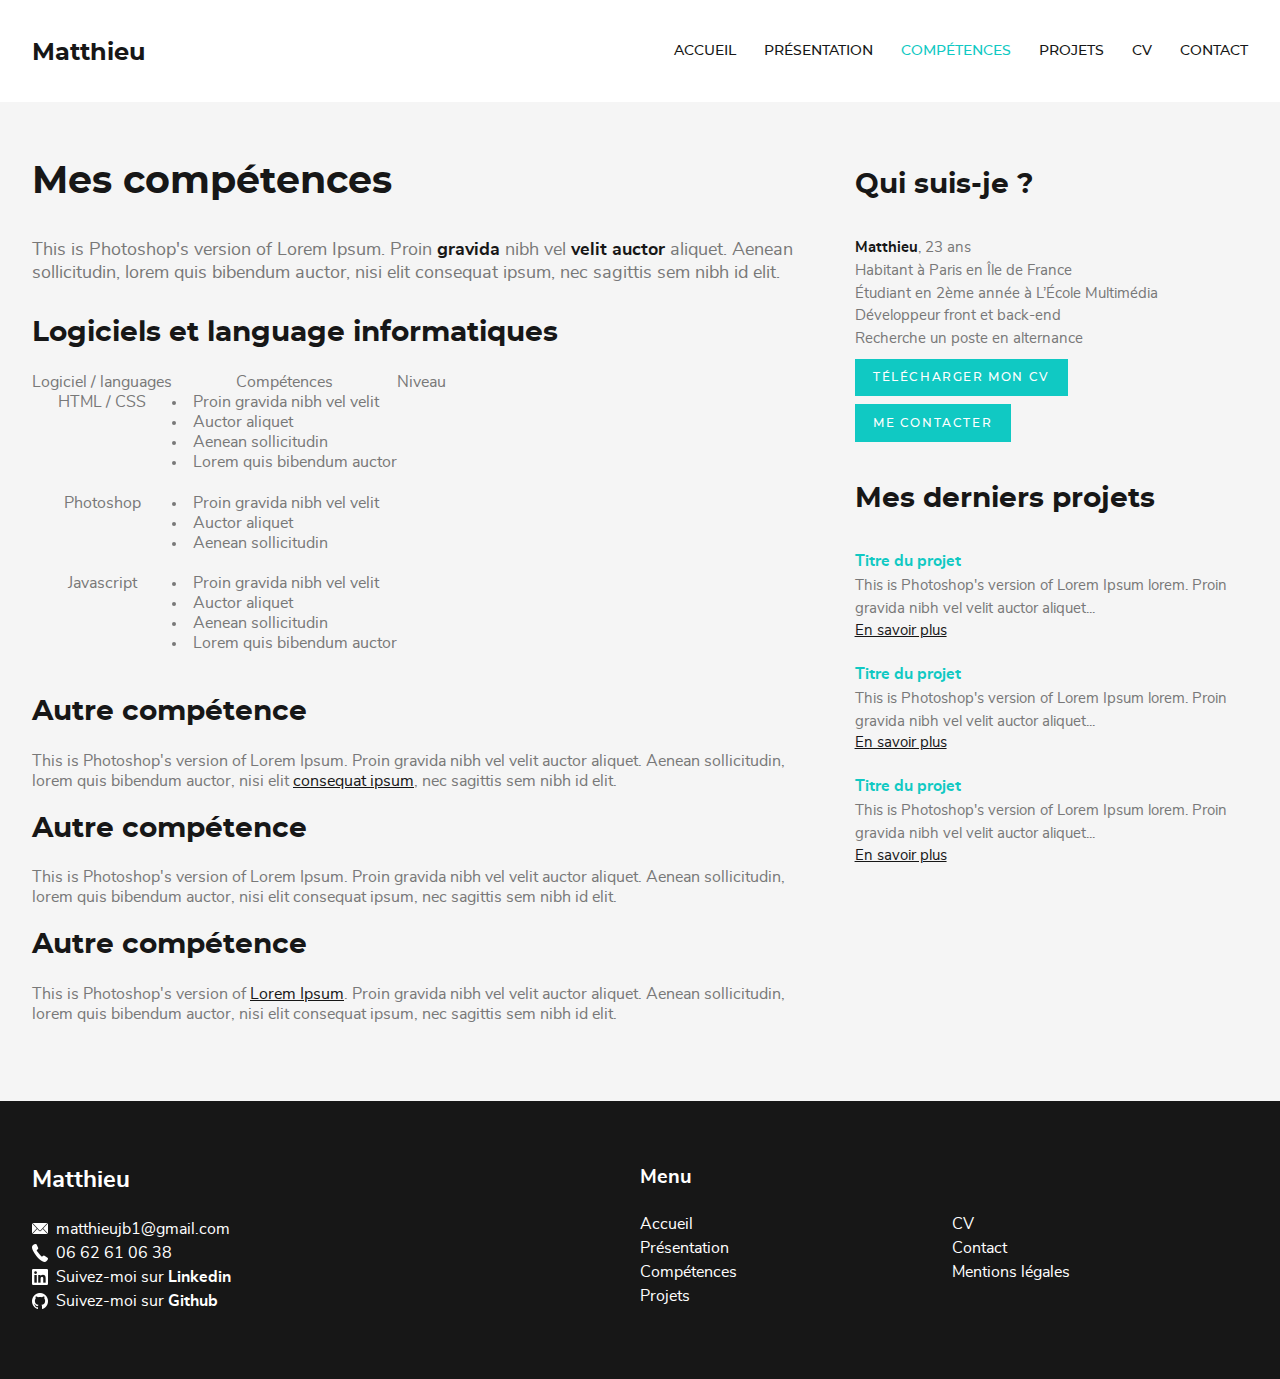
==== competences.html @ bd3cf681 "first commi" ====
<!DOCTYPE html>
<html lang="fr">
<head>
    <meta charset="UTF-8">
    <meta name="viewport" content="width=device-width, initial-scale=1.0, user-scalable=no">
    <title>Portfolio de JMattheu JEAN BAPTISTE - Mes compétences</title>
    <link rel="stylesheet" href="css/template.css">
    <link rel="stylesheet" href="css/pages.css">
</head>
<body>

    <nav class="tmp-menu" data-state="closed">

        <a href="index.html" class="home-link">Matthieu</a>

        <div class="site-links">
            <div class="burger">
                <span></span>
                <span></span>
                <span></span>
            </div>
            <a href="index.html">Accueil</a>
            <a href="">Présentation</a>
            <a href="competences.html" class="active">Compétences</a>
            <a href="projet.html">Projets</a>
            <a href="">CV</a>
            <a href="contact.html">Contact</a>
        </div>

    </nav>

    <main class="tmp-main">

        <section class="competences tmp-content">

            <header>

                <h1 class="tmp-title1">Mes compétences</h1>
                <p>This is Photoshop's version  of Lorem Ipsum. Proin <strong>gravida</strong> nibh vel <strong>velit auctor</strong> aliquet. Aenean sollicitudin, lorem quis bibendum auctor, nisi elit consequat ipsum, nec sagittis sem nibh id elit.</p>

            </header>

            <h2 class="tmp-title2">Logiciels et language informatiques</h2>

            <table>

                <tr class="first">
                    <th>Logiciel / languages</th>
                    <th>Compétences</th>
                    <th>Niveau</th>
                </tr>

                <tr>
                    <th>HTML / CSS</th>
                    <td>
                        <ul>
                            <li>Proin gravida nibh vel velit</li>
                            <li>Auctor aliquet</li>
                            <li>Aenean sollicitudin</li>
                            <li>Lorem quis bibendum auctor</li>
                        </ul>
                    </td>
                    <td>
                        <span class="blue-star"></span>
                        <span class="blue-star"></span>
                        <span class="blue-star"></span>
                        <span class="blue-star"></span>
                        <span class="grey-star"></span>
                    </td>
                </tr>

                <tr>
                    <th>Photoshop</th>
                    <td>
                        <ul>
                            <li>Proin gravida nibh vel velit</li>
                            <li>Auctor aliquet</li>
                            <li>Aenean sollicitudin</li>
                        </ul>
                    </td>
                    <td>
                        <span class="blue-star"></span>
                        <span class="blue-star"></span>
                        <span class="grey-star"></span>
                        <span class="grey-star"></span>
                        <span class="grey-star"></span>
                    </td>
                </tr>

                <tr>
                    <th>Javascript</th>
                    <td>
                        <ul>
                            <li>Proin gravida nibh vel velit</li>
                            <li>Auctor aliquet</li>
                            <li>Aenean sollicitudin</li>
                            <li>Lorem quis bibendum auctor</li>
                        </ul>
                    </td>
                    <td>
                        <span class="blue-star"></span>
                        <span class="blue-star"></span>
                        <span class="blue-star"></span>
                        <span class="grey-star"></span>
                        <span class="grey-star"></span>
                    </td>
                </tr>



            </table>

            <h2 class="tmp-title2">Autre compétence</h2>

            <p>This is Photoshop's version of Lorem Ipsum. Proin gravida nibh vel velit auctor aliquet. Aenean sollicitudin, lorem quis bibendum auctor, nisi elit <a href="">consequat ipsum</a>, nec sagittis sem nibh id elit.</p>

            <h2 class="tmp-title2">Autre compétence</h2>

            <p>This is Photoshop's version of Lorem Ipsum. Proin gravida nibh vel velit auctor aliquet. Aenean sollicitudin, lorem quis bibendum auctor, nisi elit consequat ipsum, nec sagittis sem nibh id elit.</p>

            <h2 class="tmp-title2">Autre compétence</h2>

            <p>This is Photoshop's version of <a href="">Lorem Ipsum</a>. Proin gravida nibh vel velit auctor aliquet. Aenean sollicitudin, lorem quis bibendum auctor, nisi elit consequat ipsum, nec sagittis sem nibh id elit.</p>

        </section>

        <aside class="tmp-aside">

            <section class="infos">

                <h2 class="tmp-title2">Qui suis-je ?</h2>
                <p>
                    <strong>Matthieu</strong>, 23 ans<br>
                    Habitant à Paris en Île de France<br>
                    Étudiant en 2ème année à L’École Multimédia<br>
                    Développeur front et back-end<br>
                    Recherche un poste en alternance
                </p>
                <a href="" class="tmp-btn-small">Télécharger mon CV</a>
                <br>
                <a href="" class="tmp-btn-small">Me contacter</a>

            </section>

            <section class="projects">

                <h2 class="tmp-title2">Mes derniers projets</h2>

                <h3>Titre du projet</h3>
                <p>This is Photoshop's version of Lorem Ipsum lorem. Proin gravida nibh vel velit auctor aliquet...</p>
                <a href="">En savoir plus</a>

                <h3>Titre du projet</h3>
                <p>This is Photoshop's version of Lorem Ipsum lorem. Proin gravida nibh vel velit auctor aliquet...</p>
                <a href="">En savoir plus</a>

                <h3>Titre du projet</h3>
                <p>This is Photoshop's version of Lorem Ipsum lorem. Proin gravida nibh vel velit auctor aliquet...</p>
                <a href="">En savoir plus</a>

            </section>

        </aside>

    </main>

    <footer class="tmp-footer">

        <section class="contact">
            <h1>Matthieu</h1>
            <a href="mailto:matthieujb1@gmail.com">matthieujb1@gmail.com</a><br>
            <a href="tel:+33662610638">06 62 61 06 38</a><br>
            <a href="">Suivez-moi sur <strong>Linkedin</strong></a><br>
            <a href="">Suivez-moi sur <strong>Github</strong></a>
        </section>

        <nav class="menu">
            <h2>Menu</h2>
            <div class="links">
                <a href="index.html">Accueil</a><br>
                <a href="">Présentation</a><br>
                <a href="competences.html">Compétences</a><br>
                <a href="projet.html">Projets</a><br>
                <a href="">CV</a><br>
                <a href="contact.html">Contact</a><br>
                <a href="">Mentions légales</a>
            </div>
        </nav>

    </footer>

    <!-- Script de la bascule du menu -->
    <script src="scripts/menu.js"></script>
    
</body>
</html>
---- css/template.css ----
/*************/
/*** RESET ***/
/*************/

html, body, div, span, applet, object, iframe,
h1, h2, h3, h4, h5, h6, p, blockquote, pre,
a, abbr, acronym, address, big, cite, code,
del, dfn, em, img, ins, kbd, q, s, samp,
small, strike, strong, sub, sup, tt, var,
b, u, i, center,
dl, dt, dd, ol, ul, li,
fieldset, form, label, legend,
table, caption, tbody, tfoot, thead, tr, th, td,
article, aside, canvas, details, embed, 
figure, figcaption, footer, header, hgroup, 
menu, nav, output, ruby, section, summary,
time, mark, audio, video, input, textarea {
	margin: 0;
	padding: 0;
	border: 0;
	font: inherit;
    vertical-align: baseline;
    line-height: 1.25;
    box-sizing: border-box;
}

/* HTML5 display-role reset for older browsers */
article, aside, details, figcaption, figure, 
footer, header, hgroup, menu, nav, section {
	display: block;
}
body {
	line-height: 1;
}
ol, ul {
	list-style: inside;
}
blockquote, q {
	quotes: none;
}
blockquote:before, blockquote:after,
q:before, q:after {
	content: '';
	content: none;
}
table {
	border-collapse: collapse;
	border-spacing: 0;
}


/*************/
/*** FONTS ***/
/*************/

@font-face {
    font-family: Montserrat;
    src: url('../fonts/montserrat-medium-webfont.woff2') format('woff2'),
         url('../fonts/montserrat-medium-webfont.woff') format('woff');
    font-weight: normal;
    font-style: normal;

}

@font-face {
    font-family: Montserrat;
    src: url('../fonts/montserrat-bold-webfont.woff2') format('woff2'),
         url('../fonts/montserrat-bold-webfont.woff') format('woff');
    font-weight: bold;
    font-style: normal;

}

@font-face {
    font-family: Nunito;
    src: url('../fonts/nunitosans-regular-webfont.woff2') format('woff2'),
         url('../fonts/nunitosans-regular-webfont.woff') format('woff');
    font-weight: normal;
    font-style: normal;

}

@font-face {
    font-family: Nunito;
    src: url('../fonts/fonts/nunitosans-bold-webfont.woff2') format('woff2'),
         url('../fonts/nunitosans-bold-webfont.woff') format('woff');
    font-weight: bold;
    font-style: normal;

}

/***********************/
/*** TEMPLATE STYLES ***/
/***********************/

/*
Noir : #171717 / R23 V23 B23
Gris clair : #f5f5f5
Gris : #787878 / R120 V120 B120
Vert d'eau : #10c9c3
Vert d'eau clair : #22e4de
*/

html, body{
    font-size: 100%;
}

@media screen and (max-width:840px) {
    html, body{
        font-size: 90%;
    }
}

body {
    font-family: Nunito;
    color: #787878;
    background-color: #f5f5f5;
    padding-top: 81px;
}

@media screen and (min-width:841px) {
    body {
        padding-top: 102px;
    }
}

/* Titles */

.tmp-title1 {
    font-family: Montserrat;
    font-weight: bold;
    font-size: 2.4rem; /* 38.4px */
    color: #171717;
}

.tmp-title2 {
    font-family: Montserrat;
    font-weight: bold;
    font-size: 1.75rem; /* 28px */
    color: #171717;
}

/* Links & buttons */

a {
    color: #171717;
}
a:hover {
    color: #10c9c3;
}

.tmp-btn {
    display: inline-block;
    background-color: #10c9c3;
    padding: .9rem 1.6rem; /* 14.4px 25.6px */
    font-family: Montserrat;
    font-size: 0.85rem; /* 13.6px */
    color: white;
    text-transform: uppercase;
    text-decoration: none;
    letter-spacing: .1rem;
    transition: background-color 400ms;
}

.tmp-btn:hover{
    background-color: #22e4de;
    box-shadow: 0 0 .95rem rgba(23,23,23,.1);
    color: white;
}

.tmp-btn-small {
    display: inline-block;
    background-color: #10c9c3;
    padding: .7rem 1.15rem;
    font-family: Montserrat;
    font-size: 0.75rem;
    color: white;
    text-transform: uppercase;
    text-decoration: none;
    letter-spacing: .1rem;
    transition: background-color 400ms;
}

.tmp-btn-small:hover{
    background-color: #22e4de;
    box-shadow: 0 0 .8rem rgba(23,23,23,.1);
    color: white;
}

/* Strong */

strong {
    font-weight: bold;
    color: #171717;
}

/* Page menu */

.tmp-menu{
    position: fixed;
    width:100%;
    background-color: white;
    padding: 2.15rem 2rem; /* 34.4px 0 */
    display: flex;
    flex-direction: row;
    justify-content: space-between;
    top:0;
}

.tmp-menu a{
    text-decoration: none;
    color: #171717;
}

.tmp-menu .home-link {
    font-family: Montserrat;
    font-weight: bold;
    font-size: 1.5rem; /* 24px */
    margin-top:.2rem;
}

.tmp-menu .site-links {
    margin-top: .35rem;
}

.tmp-menu .site-links a {
    font-family: Montserrat;
    font-size: 0.9rem; /* 14.4px */
    text-transform: uppercase;
    margin-left: 1.5rem;
    transition: color 400ms;
}

.tmp-menu .site-links a:hover {
    color: #22e4de;
}

.tmp-menu .site-links a.active {
    color: #10c9c3;
}

.tmp-menu .burger {
    display: none;
    padding-top: 3.5px;
    cursor: pointer;
}

.tmp-menu .burger span{
    display: block;
    width: 1.75rem;
    height: 2px;
    background-color: #171717;
    transition: all 500ms;
}

.tmp-menu .burger span:nth-child(1),
.tmp-menu .burger span:nth-child(2) {
    margin-bottom: 7px;
}

.tmp-menu[data-state=opened] .burger span:nth-child(1) {
    transform: rotate(45deg);
    transform-origin: 0 0;
    margin-bottom: 15px;
    margin-right: -5px;
}

.tmp-menu[data-state=opened] .burger span:nth-child(2) {
    display: none;
} 

.tmp-menu[data-state=opened] .burger span:nth-child(3) {
    transform: rotate(-45deg);
    transform-origin: 0 100%;
    margin-right: -5px;
}


@media screen and (max-width:840px) {

    .tmp-menu{
        padding-top: 1.7rem;
        padding-bottom: 1.7rem;
    }

    .tmp-menu .site-links {
        text-align: right;
    }

    .tmp-menu .site-links a {
        margin-left: 0;
    }

    .tmp-menu[data-state=closed] .site-links a{
        display: none;
    }

    .tmp-menu[data-state=opened] .site-links a {
        display: block;
        padding: .45rem 0;
    }
    .tmp-menu[data-state=opened] .site-links a:last-of-type {
        padding-bottom: 0;
    }

    .tmp-menu .burger {
        display: inline-block;
    }

    .tmp-menu[data-state=opened] .burger {
        margin-bottom: 20px;
    }

}

/* Page main */

.tmp-main {
    padding: 0 2rem;
}

/* Page footer */

.tmp-footer {
    padding: 4rem 2rem;
    background-color: #171717;
}

.tmp-footer h1,
.tmp-footer h2,
.tmp-footer a {
    color: white;
}

.tmp-footer h1,
.tmp-footer h2 {
    font-weight: bold;
    margin-bottom: 1.5rem;
}

.tmp-footer h1 {
    font-size: 1.5rem;
}

.tmp-footer h2 {
    font-size: 1.25rem;
}

.tmp-footer a {
    text-decoration: none;
    display: inline-block;
    margin-bottom: .25rem;
}

.tmp-footer a:hover{
    color: #10c9c3;
}

.tmp-footer .contact a {
    background-repeat: no-repeat;
    background-position-y: center;
    padding-left: 24px;
}

.tmp-footer .contact a:nth-of-type(1) {
    background-image: url(../images/template/mail.png);
}
.tmp-footer .contact a:nth-of-type(1):hover{
    background-image: url(../images/template/mail-hover.png);
}

.tmp-footer .contact a:nth-of-type(2) {
    background-image: url(../images/template/phone.png);
}
.tmp-footer .contact a:nth-of-type(2):hover{
    background-image: url(../images/template/phone-hover.png);
}

.tmp-footer .contact a:nth-of-type(3) {
    background-image: url(../images/template/linkedin.png);
}
.tmp-footer .contact a:nth-of-type(3):hover{
    background-image: url(../images/template/linkedin-hover.png);
}

.tmp-footer .contact a:nth-of-type(4) {
    background-image: url(../images/template/github.png);
}
.tmp-footer .contact a:nth-of-type(4):hover{
    background-image: url(../images/template/github-hover.png);
}

.tmp-footer strong {
    color: inherit;
}
@media screen and (max-width:500px) {
    .tmp-footer .contact {
        margin-bottom: 2rem;
    }
}
@media screen and (min-width:501px) {
    .tmp-footer {
        display: flex;
    }
    
    .tmp-footer .contact,
    .tmp-footer .menu {
        flex:1;
    }
    
    .tmp-footer .menu .links {
        columns: 2;
    }
}

/* Page main (not home) */

.tmp-main:not(.home) {
    padding-top: 3.5rem;
    padding-bottom: 3.5rem;
}

/* Page content (not home) */

.tmp-content h1,
.tmp-content header {
    margin-bottom: 2rem;
}
.tmp-content header p{
    font-size: 1.15rem;
}

.tmp-content h2,
.tmp-content p,
.tmp-content ul,
.tmp-content table,
.tmp-content form {
    margin-bottom: 1.3rem;
}

/* Page aside */

.tmp-aside {
    font-size: .95rem;
}

.tmp-aside h2 {
    margin-top: .6rem;
    margin-bottom: 2.15rem;
}

.tmp-aside p {
    line-height: 1.5;
}

.tmp-aside .infos p {
    margin-bottom: .5rem;
}

.tmp-aside .infos a:first-of-type {
    margin-bottom: .5rem;
}

.tmp-aside .projects h2 {
    margin-top: 2.5rem;
}

.tmp-aside .projects h3 {
    color: #10c9c3;
    font-size: 1rem;
    font-weight: bold;
    margin-bottom: .25rem;
}

.tmp-aside .projects a {
    display: inline-block;
    margin-bottom: 1.5rem;
}

@media screen and (max-width:840px) {
    .tmp-aside {
        border-top: 1px solid #787878;
        margin-top: 2.75rem;
        padding-top: 2rem;
    }
}
@media screen and (min-width:841px) {
    .tmp-main:not(.home) {
       display: flex;
    }
    .tmp-content {
        width:63.5%;
    }
    .tmp-aside {
        padding-left: 3.15rem;
        width: 36.5%;
    }
}

/* Images responsives */

.img-responsive {
    max-width: 100%;
    width: auto; /* pour IE */
    height: auto; /* pour IE */ -ms-interpolation-mode: bicubic; /* lissage pour IE */
}
---- css/pages.css ----
/**************************/
/*** COMPETENCES STYLES ***/
/**************************/

/* Compétences */

.competences-content table{
    width: 100%;
}
.competences-content th{
    text-align: left;
}
.competences-content .first th{
    font-family: Montserrat;
    font-size: .9rem;
    color: #171717;
    text-transform: uppercase;
    letter-spacing: .1rem;
}
.competences-content tr:not(.first) th {
    color: #10c9c3;
    font-weight: bold;
}
.competences-content th,
.competences-content td {
    padding: 1.15rem;
}
.competences-content tr {
    border-bottom: .05rem solid #787878;
}
.competences-content tr:last-of-type {
    border:0;
}
.competences-content tr th:nth-of-type(1),
.competences-content tr th:nth-of-type(2),
.competences-content tr td:nth-of-type(1) {
    border-right: .05rem solid #787878;
}

.competences-content .blue-star,
.competences-content .grey-star {
    width: 21px;
    height: 21px;
    margin-right: 4px;
    display: inline-block;
}
.competences-content .grey-star {
    background-image: url(../images/competences/grey-star.png);
}
.competences-content .blue-star {
    background-image: url(../images/competences/blue-star.png);
}

/**********************/
/*** CONTACT STYLES ***/
/**********************/

/* Form */

.contact-content input,
.contact-content textarea {
    width: 100%;
    border: 0;
    padding: 1rem;
    margin-bottom: 1rem;
    font-family: Nunito;
    font-size: 1rem;
    color: #787878;
}

.contact-content fieldset {
    columns: 2;
    -webkit-columns: 2;
    -moz-columns: 2;
    column-gap: 1rem;
    -webkit-column-gap: 1rem;
    -moz-column-gap: 1rem;
}

.contact-content input[type=submit]{
    color: white;
    width: auto;
    display: inline-block;
    cursor: pointer;
}

/* Coordonnées */

.contact-content ul {
    list-style: none;
    columns: 2;
}

.contact-content li {
    line-height: 1.75;
}

/* Map */

.contact-content .map{
    width: 100%;
    height: 20rem;
}

/*********************/
/*** PROJET STYLES ***/
/*********************/
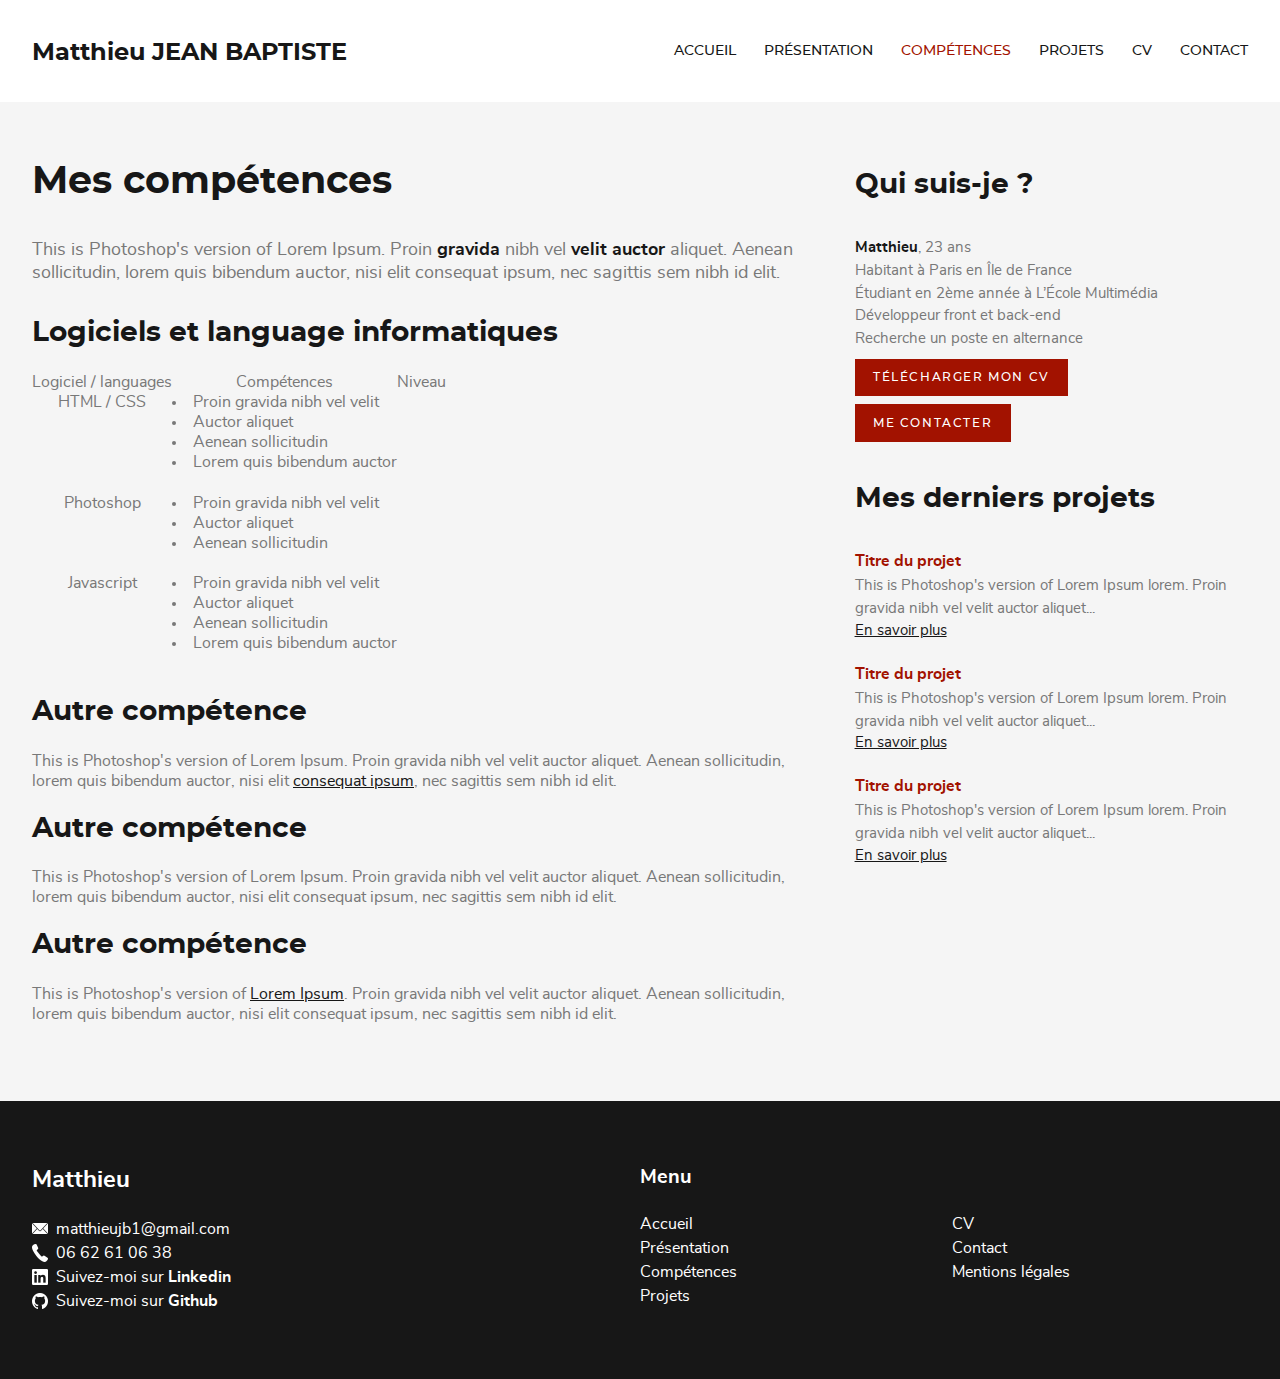
==== commit 757dd62b: "Rajout du CV" ====
--- a/competences.html
+++ b/competences.html
@@ -3,15 +3,16 @@
 <head>
     <meta charset="UTF-8">
     <meta name="viewport" content="width=device-width, initial-scale=1.0, user-scalable=no">
-    <title>Portfolio de JMattheu JEAN BAPTISTE - Mes compétences</title>
+    <title>Portfolio de Mattheu JEAN BAPTISTE - Mes compétences</title>
     <link rel="stylesheet" href="css/template.css">
     <link rel="stylesheet" href="css/pages.css">
+    <link rel="stylesheet" href="css/animited.css">
 </head>
 <body>
 
     <nav class="tmp-menu" data-state="closed">
 
-        <a href="index.html" class="home-link">Matthieu</a>
+        <a href="index.html" class="home-link">Matthieu JEAN BAPTISTE</a>
 
         <div class="site-links">
             <div class="burger">
@@ -23,7 +24,7 @@
             <a href="">Présentation</a>
             <a href="competences.html" class="active">Compétences</a>
             <a href="projet.html">Projets</a>
-            <a href="">CV</a>
+            <a href="/CV/cvmatthieu-1(1).pdf" target="blank">CV</a>
             <a href="contact.html">Contact</a>
         </div>
 
@@ -36,7 +37,7 @@
             <header>
 
                 <h1 class="tmp-title1">Mes compétences</h1>
-                <p>This is Photoshop's version  of Lorem Ipsum. Proin <strong>gravida</strong> nibh vel <strong>velit auctor</strong> aliquet. Aenean sollicitudin, lorem quis bibendum auctor, nisi elit consequat ipsum, nec sagittis sem nibh id elit.</p>
+                <p class="tracking-in-contract-bck">This is Photoshop's version  of Lorem Ipsum. Proin <strong>gravida</strong> nibh vel <strong>velit auctor</strong> aliquet. Aenean sollicitudin, lorem quis bibendum auctor, nisi elit consequat ipsum, nec sagittis sem nibh id elit.</p>
 
             </header>
 
@@ -171,7 +172,7 @@
             <a href="mailto:matthieujb1@gmail.com">matthieujb1@gmail.com</a><br>
             <a href="tel:+33662610638">06 62 61 06 38</a><br>
             <a href="">Suivez-moi sur <strong>Linkedin</strong></a><br>
-            <a href="">Suivez-moi sur <strong>Github</strong></a>
+            <a href="https://github.com/Matthieujb/PortfolioMatthieu">Suivez-moi sur <strong>Github</strong></a>
         </section>
 
         <nav class="menu">
@@ -181,7 +182,7 @@
                 <a href="">Présentation</a><br>
                 <a href="competences.html">Compétences</a><br>
                 <a href="projet.html">Projets</a><br>
-                <a href="">CV</a><br>
+                <a href="/CV/cvmatthieu-1(1).pdf" target="blank">CV</a><br>
                 <a href="contact.html">Contact</a><br>
                 <a href="">Mentions légales</a>
             </div>
--- a/css/template.css
+++ b/css/template.css
@@ -1,7 +1,7 @@
 /*************/
 /*** RESET ***/
 /*************/
-
+ 
 html, body, div, span, applet, object, iframe,
 h1, h2, h3, h4, h5, h6, p, blockquote, pre,
 a, abbr, acronym, address, big, cite, code,
@@ -15,143 +15,144 @@
 figure, figcaption, footer, header, hgroup, 
 menu, nav, output, ruby, section, summary,
 time, mark, audio, video, input, textarea {
-	margin: 0;
-	padding: 0;
-	border: 0;
-	font: inherit;
+    margin: 0;
+    padding: 0;
+    border: 0;
+    font: inherit;
     vertical-align: baseline;
     line-height: 1.25;
-    box-sizing: border-box;
-}
-
+    -webkit-box-sizing: border-box;
+            box-sizing: border-box;
+}
+ 
 /* HTML5 display-role reset for older browsers */
 article, aside, details, figcaption, figure, 
 footer, header, hgroup, menu, nav, section {
-	display: block;
+    display: block;
 }
 body {
-	line-height: 1;
+    line-height: 1;
 }
 ol, ul {
-	list-style: inside;
+    list-style: inside;
 }
 blockquote, q {
-	quotes: none;
+    quotes: none;
 }
 blockquote:before, blockquote:after,
 q:before, q:after {
-	content: '';
-	content: none;
+    content: '';
+    content: none;
 }
 table {
-	border-collapse: collapse;
-	border-spacing: 0;
-}
-
-
+    border-collapse: collapse;
+    border-spacing: 0;
+}
+ 
+ 
 /*************/
 /*** FONTS ***/
 /*************/
-
+ 
 @font-face {
     font-family: Montserrat;
     src: url('../fonts/montserrat-medium-webfont.woff2') format('woff2'),
          url('../fonts/montserrat-medium-webfont.woff') format('woff');
     font-weight: normal;
     font-style: normal;
-
-}
-
+ 
+}
+ 
 @font-face {
     font-family: Montserrat;
     src: url('../fonts/montserrat-bold-webfont.woff2') format('woff2'),
          url('../fonts/montserrat-bold-webfont.woff') format('woff');
     font-weight: bold;
     font-style: normal;
-
-}
-
+ 
+}
+ 
 @font-face {
     font-family: Nunito;
     src: url('../fonts/nunitosans-regular-webfont.woff2') format('woff2'),
          url('../fonts/nunitosans-regular-webfont.woff') format('woff');
     font-weight: normal;
     font-style: normal;
-
-}
-
+ 
+}
+ 
 @font-face {
     font-family: Nunito;
-    src: url('../fonts/fonts/nunitosans-bold-webfont.woff2') format('woff2'),
+    src: url('../fonts/nunitosans-bold-webfont.woff2') format('woff2'),
          url('../fonts/nunitosans-bold-webfont.woff') format('woff');
     font-weight: bold;
     font-style: normal;
-
-}
-
+ 
+}
+ 
 /***********************/
 /*** TEMPLATE STYLES ***/
 /***********************/
-
+ 
 /*
 Noir : #171717 / R23 V23 B23
 Gris clair : #f5f5f5
 Gris : #787878 / R120 V120 B120
-Vert d'eau : #10c9c3
-Vert d'eau clair : #22e4de
+Vert d'eau : #26ADE4
+Vert d'eau clair : #4DBCE9
 */
-
+ 
 html, body{
     font-size: 100%;
 }
-
+ 
 @media screen and (max-width:840px) {
     html, body{
         font-size: 90%;
     }
 }
-
+ 
 body {
     font-family: Nunito;
     color: #787878;
     background-color: #f5f5f5;
     padding-top: 81px;
 }
-
+ 
 @media screen and (min-width:841px) {
     body {
         padding-top: 102px;
     }
 }
-
+ 
 /* Titles */
-
+ 
 .tmp-title1 {
     font-family: Montserrat;
     font-weight: bold;
     font-size: 2.4rem; /* 38.4px */
     color: #171717;
 }
-
+ 
 .tmp-title2 {
     font-family: Montserrat;
     font-weight: bold;
     font-size: 1.75rem; /* 28px */
     color: #171717;
 }
-
+ 
 /* Links & buttons */
-
+ 
 a {
     color: #171717;
 }
 a:hover {
-    color: #10c9c3;
-}
-
+    color: #26ADE4;
+}
+ 
 .tmp-btn {
     display: inline-block;
-    background-color: #10c9c3;
+    background-color: #a21200;
     padding: .9rem 1.6rem; /* 14.4px 25.6px */
     font-family: Montserrat;
     font-size: 0.85rem; /* 13.6px */
@@ -159,18 +160,20 @@
     text-transform: uppercase;
     text-decoration: none;
     letter-spacing: .1rem;
+    -webkit-transition: background-color 400ms;
     transition: background-color 400ms;
 }
-
+ 
 .tmp-btn:hover{
-    background-color: #22e4de;
-    box-shadow: 0 0 .95rem rgba(23,23,23,.1);
+    background-color: #e53119;
+    -webkit-box-shadow: 0 0 .95rem rgba(23,23,23,.1);
+            box-shadow: 0 0 .95rem rgba(23,23,23,.1);
     color: white;
 }
-
+ 
 .tmp-btn-small {
     display: inline-block;
-    background-color: #10c9c3;
+    background-color: #a21200;
     padding: .7rem 1.15rem;
     font-family: Montserrat;
     font-size: 0.75rem;
@@ -178,123 +181,139 @@
     text-transform: uppercase;
     text-decoration: none;
     letter-spacing: .1rem;
+    -webkit-transition: background-color 400ms;
     transition: background-color 400ms;
 }
-
+ 
 .tmp-btn-small:hover{
-    background-color: #22e4de;
-    box-shadow: 0 0 .8rem rgba(23,23,23,.1);
+    background-color: #e53119;
+    -webkit-box-shadow: 0 0 .8rem rgba(23,23,23,.1);
+            box-shadow: 0 0 .8rem rgba(23,23,23,.1);
     color: white;
 }
-
+ 
 /* Strong */
-
+ 
 strong {
     font-weight: bold;
     color: #171717;
 }
-
+ 
 /* Page menu */
-
+ 
 .tmp-menu{
     position: fixed;
     width:100%;
     background-color: white;
     padding: 2.15rem 2rem; /* 34.4px 0 */
+    display: -webkit-box;
+    display: -ms-flexbox;
     display: flex;
-    flex-direction: row;
-    justify-content: space-between;
+    -webkit-box-orient: horizontal;
+    -webkit-box-direction: normal;
+        -ms-flex-direction: row;
+            flex-direction: row;
+    -webkit-box-pack: justify;
+        -ms-flex-pack: justify;
+            justify-content: space-between;
     top:0;
-}
-
+    z-index: 2; /* Permet de gérer les couches */
+}
+ 
 .tmp-menu a{
     text-decoration: none;
     color: #171717;
 }
-
+ 
 .tmp-menu .home-link {
     font-family: Montserrat;
     font-weight: bold;
     font-size: 1.5rem; /* 24px */
     margin-top:.2rem;
 }
-
+ 
 .tmp-menu .site-links {
     margin-top: .35rem;
 }
-
+ 
 .tmp-menu .site-links a {
     font-family: Montserrat;
     font-size: 0.9rem; /* 14.4px */
     text-transform: uppercase;
     margin-left: 1.5rem;
+    -webkit-transition: color 400ms;
     transition: color 400ms;
 }
-
+ 
 .tmp-menu .site-links a:hover {
-    color: #22e4de;
-}
-
+    color: #e53119;
+}
+ 
 .tmp-menu .site-links a.active {
-    color: #10c9c3;
-}
-
+    color: #a21200;
+}
+ 
 .tmp-menu .burger {
     display: none;
     padding-top: 3.5px;
     cursor: pointer;
 }
-
+ 
 .tmp-menu .burger span{
     display: block;
     width: 1.75rem;
     height: 2px;
     background-color: #171717;
+    -webkit-transition: all 500ms;
     transition: all 500ms;
 }
-
+ 
 .tmp-menu .burger span:nth-child(1),
 .tmp-menu .burger span:nth-child(2) {
     margin-bottom: 7px;
 }
-
+ 
 .tmp-menu[data-state=opened] .burger span:nth-child(1) {
-    transform: rotate(45deg);
-    transform-origin: 0 0;
+    -webkit-transform: rotate(45deg);
+            transform: rotate(45deg);
+    -webkit-transform-origin: 0 0;
+            transform-origin: 0 0;
     margin-bottom: 15px;
     margin-right: -5px;
 }
-
+ 
 .tmp-menu[data-state=opened] .burger span:nth-child(2) {
     display: none;
 } 
-
+ 
 .tmp-menu[data-state=opened] .burger span:nth-child(3) {
-    transform: rotate(-45deg);
-    transform-origin: 0 100%;
+    -webkit-transform: rotate(-45deg);
+            transform: rotate(-45deg);
+    -webkit-transform-origin: 0 100%;
+            transform-origin: 0 100%;
     margin-right: -5px;
 }
-
-
+ 
+ 
 @media screen and (max-width:840px) {
-
+ 
     .tmp-menu{
         padding-top: 1.7rem;
         padding-bottom: 1.7rem;
     }
-
+ 
     .tmp-menu .site-links {
         text-align: right;
     }
-
+ 
     .tmp-menu .site-links a {
         margin-left: 0;
     }
-
+ 
     .tmp-menu[data-state=closed] .site-links a{
         display: none;
     }
-
+ 
     .tmp-menu[data-state=opened] .site-links a {
         display: block;
         padding: .45rem 0;
@@ -302,94 +321,94 @@
     .tmp-menu[data-state=opened] .site-links a:last-of-type {
         padding-bottom: 0;
     }
-
+ 
     .tmp-menu .burger {
         display: inline-block;
     }
-
+ 
     .tmp-menu[data-state=opened] .burger {
         margin-bottom: 20px;
     }
-
-}
-
+ 
+}
+ 
 /* Page main */
-
+ 
 .tmp-main {
     padding: 0 2rem;
 }
-
+ 
 /* Page footer */
-
+ 
 .tmp-footer {
     padding: 4rem 2rem;
     background-color: #171717;
 }
-
+ 
 .tmp-footer h1,
 .tmp-footer h2,
 .tmp-footer a {
     color: white;
 }
-
+ 
 .tmp-footer h1,
 .tmp-footer h2 {
     font-weight: bold;
     margin-bottom: 1.5rem;
 }
-
+ 
 .tmp-footer h1 {
     font-size: 1.5rem;
 }
-
+ 
 .tmp-footer h2 {
     font-size: 1.25rem;
 }
-
+ 
 .tmp-footer a {
     text-decoration: none;
     display: inline-block;
     margin-bottom: .25rem;
 }
-
+ 
 .tmp-footer a:hover{
-    color: #10c9c3;
-}
-
+    color: #e53119;
+}
+ 
 .tmp-footer .contact a {
     background-repeat: no-repeat;
     background-position-y: center;
     padding-left: 24px;
 }
-
+ 
 .tmp-footer .contact a:nth-of-type(1) {
     background-image: url(../images/template/mail.png);
 }
 .tmp-footer .contact a:nth-of-type(1):hover{
     background-image: url(../images/template/mail-hover.png);
 }
-
+ 
 .tmp-footer .contact a:nth-of-type(2) {
     background-image: url(../images/template/phone.png);
 }
 .tmp-footer .contact a:nth-of-type(2):hover{
     background-image: url(../images/template/phone-hover.png);
 }
-
+ 
 .tmp-footer .contact a:nth-of-type(3) {
     background-image: url(../images/template/linkedin.png);
 }
 .tmp-footer .contact a:nth-of-type(3):hover{
     background-image: url(../images/template/linkedin-hover.png);
 }
-
+ 
 .tmp-footer .contact a:nth-of-type(4) {
     background-image: url(../images/template/github.png);
 }
 .tmp-footer .contact a:nth-of-type(4):hover{
     background-image: url(../images/template/github-hover.png);
 }
-
+ 
 .tmp-footer strong {
     color: inherit;
 }
@@ -400,28 +419,33 @@
 }
 @media screen and (min-width:501px) {
     .tmp-footer {
+        display: -webkit-box;
+        display: -ms-flexbox;
         display: flex;
     }
-    
+     
     .tmp-footer .contact,
     .tmp-footer .menu {
-        flex:1;
-    }
-    
+        -webkit-box-flex:1;
+            -ms-flex:1;
+                flex:1;
+    }
+     
     .tmp-footer .menu .links {
-        columns: 2;
-    }
-}
-
+        -webkit-columns: 2;
+                columns: 2;
+    }
+}
+ 
 /* Page main (not home) */
-
+ 
 .tmp-main:not(.home) {
     padding-top: 3.5rem;
     padding-bottom: 3.5rem;
 }
-
+ 
 /* Page content (not home) */
-
+ 
 .tmp-content h1,
 .tmp-content header {
     margin-bottom: 2rem;
@@ -429,7 +453,7 @@
 .tmp-content header p{
     font-size: 1.15rem;
 }
-
+ 
 .tmp-content h2,
 .tmp-content p,
 .tmp-content ul,
@@ -437,46 +461,46 @@
 .tmp-content form {
     margin-bottom: 1.3rem;
 }
-
+ 
 /* Page aside */
-
+ 
 .tmp-aside {
     font-size: .95rem;
 }
-
+ 
 .tmp-aside h2 {
     margin-top: .6rem;
     margin-bottom: 2.15rem;
 }
-
+ 
 .tmp-aside p {
     line-height: 1.5;
 }
-
+ 
 .tmp-aside .infos p {
     margin-bottom: .5rem;
 }
-
+ 
 .tmp-aside .infos a:first-of-type {
     margin-bottom: .5rem;
 }
-
+ 
 .tmp-aside .projects h2 {
     margin-top: 2.5rem;
 }
-
+ 
 .tmp-aside .projects h3 {
-    color: #10c9c3;
+    color: #a21200;
     font-size: 1rem;
     font-weight: bold;
     margin-bottom: .25rem;
 }
-
+ 
 .tmp-aside .projects a {
     display: inline-block;
     margin-bottom: 1.5rem;
 }
-
+ 
 @media screen and (max-width:840px) {
     .tmp-aside {
         border-top: 1px solid #787878;
@@ -484,8 +508,13 @@
         padding-top: 2rem;
     }
 }
+
+/* Placement côte à côte de .tmp-aside et .tmp-main à partir de 841px */
+
 @media screen and (min-width:841px) {
     .tmp-main:not(.home) {
+       display: -webkit-box;
+       display: -ms-flexbox;
        display: flex;
     }
     .tmp-content {
@@ -496,9 +525,9 @@
         width: 36.5%;
     }
 }
-
+ 
 /* Images responsives */
-
+ 
 .img-responsive {
     max-width: 100%;
     width: auto; /* pour IE */
--- a/css/pages.css
+++ b/css/pages.css
@@ -1,9 +1,9 @@
 /**************************/
 /*** COMPETENCES STYLES ***/
 /**************************/
-
+ 
 /* Compétences */
-
+ 
 .competences-content table{
     width: 100%;
 }
@@ -18,7 +18,7 @@
     letter-spacing: .1rem;
 }
 .competences-content tr:not(.first) th {
-    color: #10c9c3;
+    color: #26ADE4;
     font-weight: bold;
 }
 .competences-content th,
@@ -36,7 +36,7 @@
 .competences-content tr td:nth-of-type(1) {
     border-right: .05rem solid #787878;
 }
-
+ 
 .competences-content .blue-star,
 .competences-content .grey-star {
     width: 21px;
@@ -50,13 +50,13 @@
 .competences-content .blue-star {
     background-image: url(../images/competences/blue-star.png);
 }
-
+ 
 /**********************/
 /*** CONTACT STYLES ***/
 /**********************/
-
+ 
 /* Form */
-
+ 
 .contact-content input,
 .contact-content textarea {
     width: 100%;
@@ -68,6 +68,8 @@
     color: #787878;
 }
 
+/*
+
 .contact-content fieldset {
     columns: 2;
     -webkit-columns: 2;
@@ -77,31 +79,45 @@
     -moz-column-gap: 1rem;
 }
 
+*/
+ 
 .contact-content input[type=submit]{
     color: white;
     width: auto;
     display: inline-block;
     cursor: pointer;
 }
-
+ 
 /* Coordonnées */
-
+ 
 .contact-content ul {
     list-style: none;
-    columns: 2;
+    -webkit-columns: 2;
+            columns: 2;
 }
-
+ 
 .contact-content li {
     line-height: 1.75;
 }
-
+ 
 /* Map */
-
+ 
 .contact-content .map{
     width: 100%;
     height: 20rem;
+}
+ 
+.tmp-main .glide{
+    margin-bottom: 1.5rem;   
+    z-index: 1;
 }
 
 /*********************/
 /*** PROJET STYLES ***/
 /*********************/
+ 
+.project-content .glide__slide{
+    -webkit-box-flex:1;
+        -ms-flex:1;
+            flex:1;
+}--- a/css/animited.css
+++ b/css/animited.css
@@ -0,0 +1,18 @@
+
+/* ----------------------------------------------
+ * Generated by Animista on 2019-3-31 15:12:41
+ * w: http://animista.net, t: @cssanimista
+ * ---------------------------------------------- */
+
+@-webkit-keyframes text-blur-out{0%{-webkit-filter:blur(.01);filter:blur(.01)}100%{-webkit-filter:blur(12px) opacity(0);filter:blur(12px) opacity(0)}}@keyframes text-blur-out{0%{-webkit-filter:blur(.01);filter:blur(.01)}100%{-webkit-filter:blur(12px) opacity(0);filter:blur(12px) opacity(0)}}
+
+/* ----------------------------------------------
+ * Generated by Animista on 2019-3-31 16:34:44
+ * w: http://animista.net, t: @cssanimista
+ * ---------------------------------------------- */
+
+ @-webkit-keyframes tracking-in-contract-bck{0%{letter-spacing:1em;-webkit-transform:translateZ(400px);transform:translateZ(400px);opacity:0}40%{opacity:.6}100%{-webkit-transform:translateZ(0);transform:translateZ(0);opacity:1}}@keyframes tracking-in-contract-bck{0%{letter-spacing:1em;-webkit-transform:translateZ(400px);transform:translateZ(400px);opacity:0}40%{opacity:.6}100%{-webkit-transform:translateZ(0);transform:translateZ(0);opacity:1}}
+
+.text-blur-out{-webkit-animation:text-blur-out 15.2s cubic-bezier(.55,.085,.68,.53) both;animation:text-blur-out 15.2s cubic-bezier(.55,.085,.68,.53) both}
+
+.tracking-in-contract-bck{-webkit-animation:tracking-in-contract-bck 10s cubic-bezier(.215,.61,.355,1.000) both;animation:tracking-in-contract-bck 10s cubic-bezier(.215,.61,.355,1.000) both}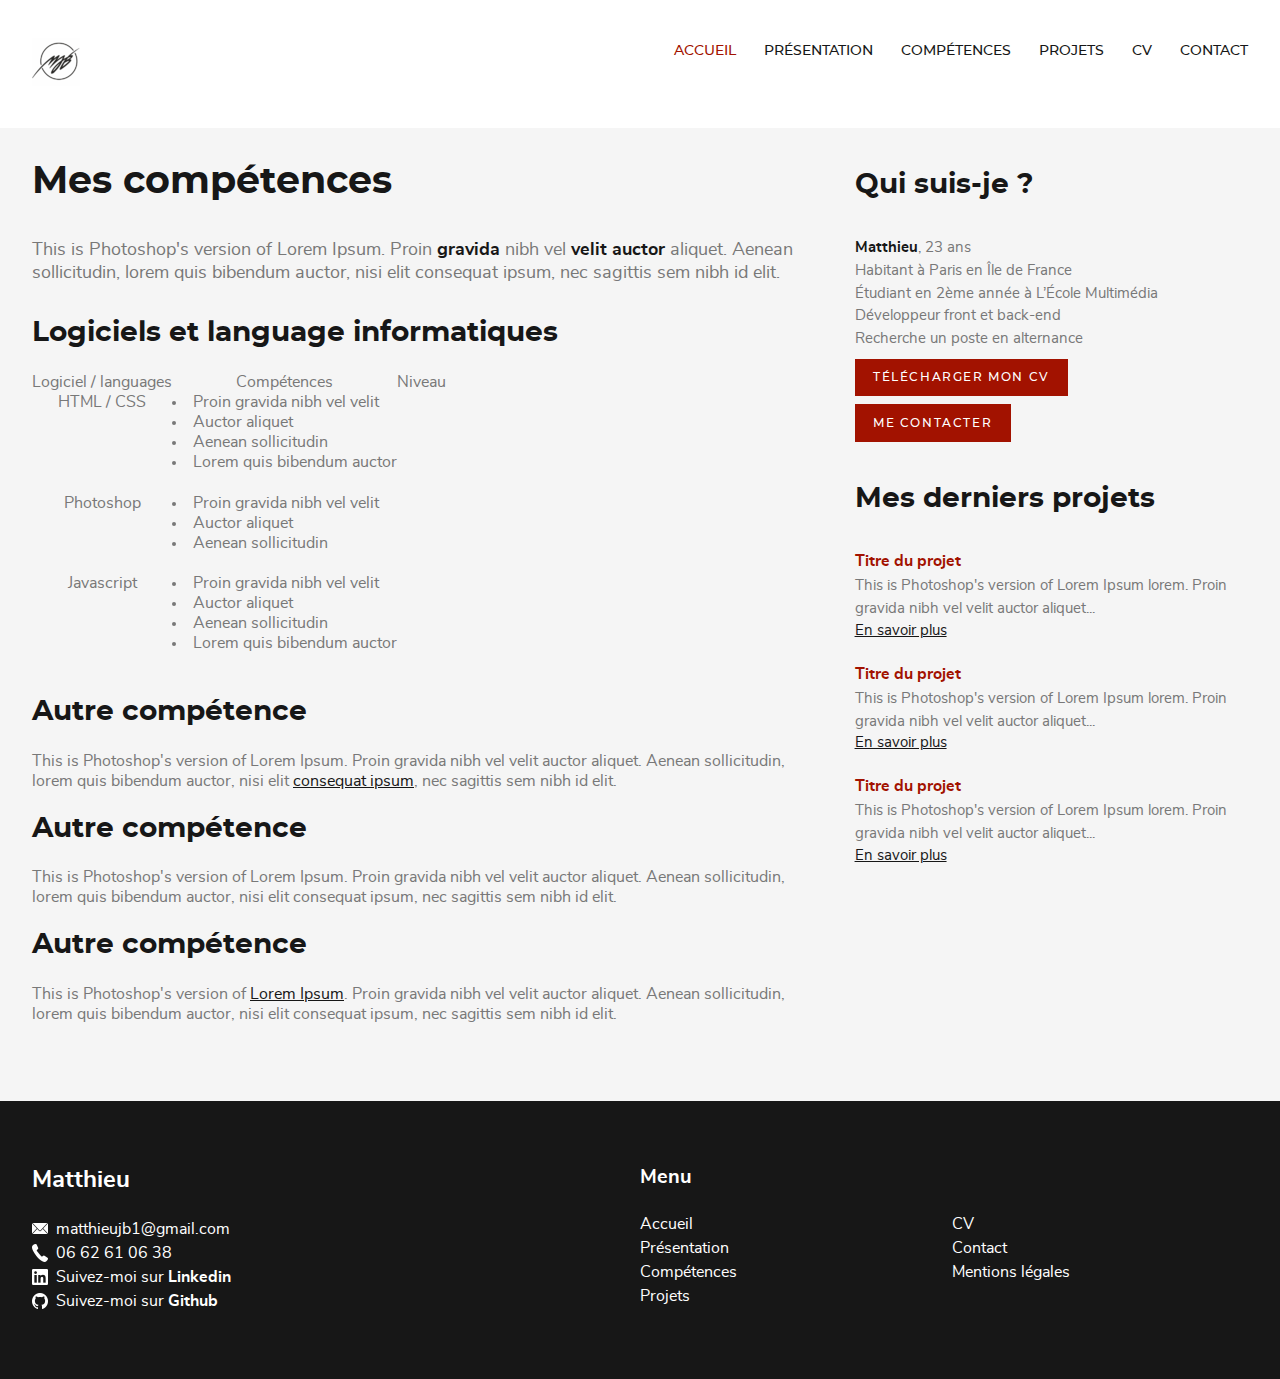
==== commit 0d09b83a: "Nom changer (index == First Page)" ====
--- a/competences.html
+++ b/competences.html
@@ -7,28 +7,31 @@
     <link rel="stylesheet" href="css/template.css">
     <link rel="stylesheet" href="css/pages.css">
     <link rel="stylesheet" href="css/animited.css">
+    
 </head>
 <body>
 
-    <nav class="tmp-menu" data-state="closed">
-
-        <a href="index.html" class="home-link">Matthieu JEAN BAPTISTE</a>
-
-        <div class="site-links">
-            <div class="burger">
-                <span></span>
-                <span></span>
-                <span></span>
-            </div>
-            <a href="index.html">Accueil</a>
-            <a href="">Présentation</a>
-            <a href="competences.html" class="active">Compétences</a>
-            <a href="projet.html">Projets</a>
-            <a href="/CV/cvmatthieu-1(1).pdf" target="blank">CV</a>
-            <a href="contact.html">Contact</a>
-        </div>
-
-    </nav>
+        <nav class="tmp-menu" data-state="closed">
+
+                <a href="index.html" class="home-link">
+                        <img src="images/Favicon/android-icon-48x48.png" alt=""  >
+                </a>
+        
+                <div class="site-links">
+                    <div class="burger">
+                        <span></span>
+                        <span></span>
+                        <span></span>
+                    </div>
+                    <a href="index.html" class="active">Accueil</a>
+                    <a href="firstpage.html">Présentation</a>
+                    <a href="competences.html">Compétences</a>
+                    <a href="projet.html">Projets</a>
+                    <a href="CV/cv2.pdf" target="blank">CV</a>
+                    <a href="contact.html">Contact</a>
+                </div>
+        
+            </nav>
 
     <main class="tmp-main">
 
@@ -179,10 +182,10 @@
             <h2>Menu</h2>
             <div class="links">
                 <a href="index.html">Accueil</a><br>
-                <a href="">Présentation</a><br>
+                <a href="firstpage.html">Présentation</a><br>
                 <a href="competences.html">Compétences</a><br>
                 <a href="projet.html">Projets</a><br>
-                <a href="/CV/cvmatthieu-1(1).pdf" target="blank">CV</a><br>
+                <a href="CV/cv2.pdf" target="blank">CV</a><br>
                 <a href="contact.html">Contact</a><br>
                 <a href="">Mentions légales</a>
             </div>
--- a/css/template.css
+++ b/css/template.css
@@ -147,7 +147,7 @@
     color: #171717;
 }
 a:hover {
-    color: #26ADE4;
+    color: #a21200;
 }
  
 .tmp-btn {
--- a/css/pages.css
+++ b/css/pages.css
@@ -4,6 +4,7 @@
  
 /* Compétences */
  
+
 .competences-content table{
     width: 100%;
 }
@@ -18,7 +19,7 @@
     letter-spacing: .1rem;
 }
 .competences-content tr:not(.first) th {
-    color: #26ADE4;
+    color: #10c9c3;
     font-weight: bold;
 }
 .competences-content th,
@@ -36,7 +37,7 @@
 .competences-content tr td:nth-of-type(1) {
     border-right: .05rem solid #787878;
 }
- 
+
 .competences-content .blue-star,
 .competences-content .grey-star {
     width: 21px;
@@ -44,8 +45,8 @@
     margin-right: 4px;
     display: inline-block;
 }
-.competences-content .grey-star {
-    background-image: url(../images/competences/grey-star.png);
+.competences-content td .grey-star {
+    background-image: url(competences/grey-star.png);
 }
 .competences-content .blue-star {
     background-image: url(../images/competences/blue-star.png);
